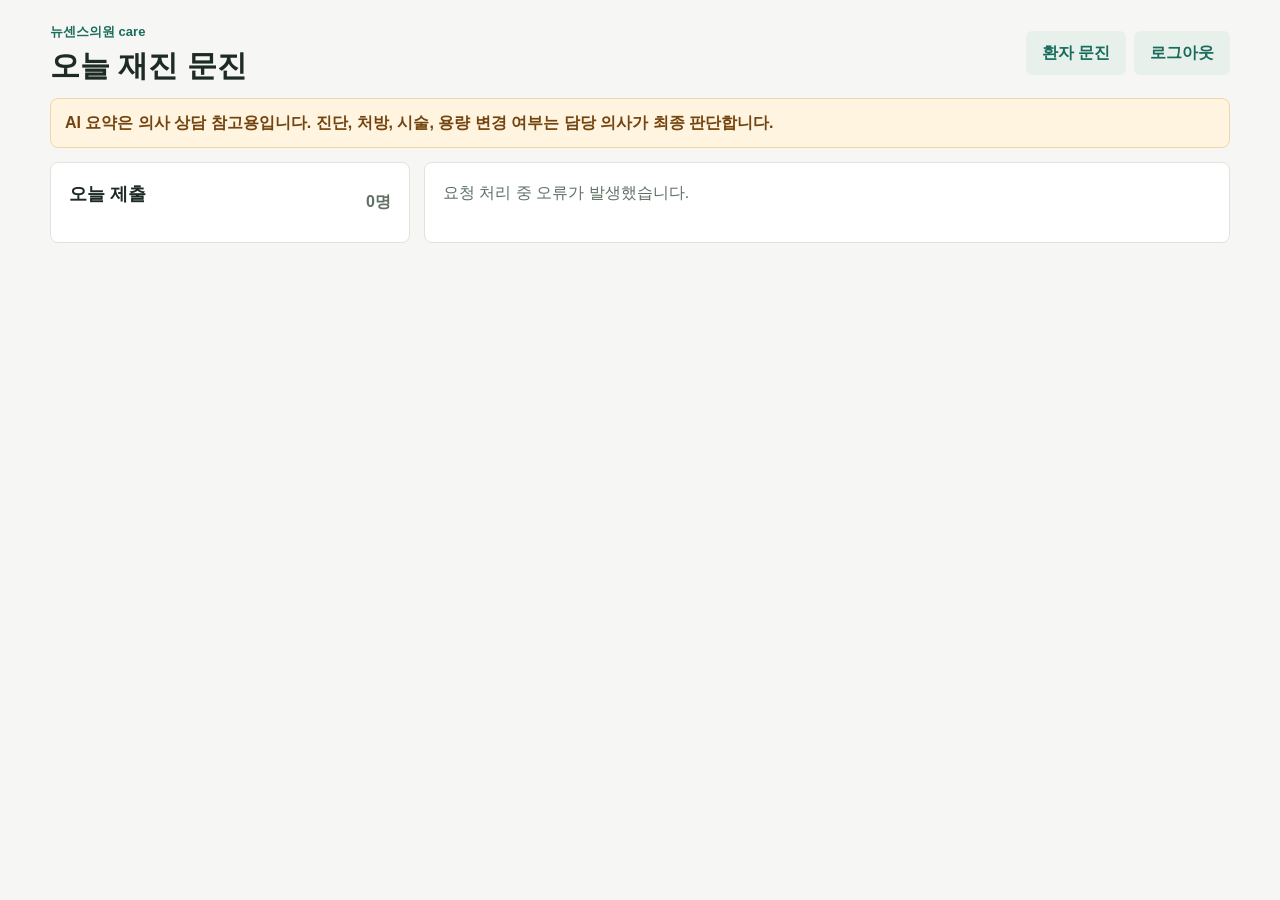
==== dashboard/index.html @ 3f89d0e9 "care MVP" ====
<!doctype html>
<html lang="ko">
  <head>
    <meta charset="utf-8">
    <meta name="viewport" content="width=device-width, initial-scale=1">
    <meta name="robots" content="noindex, nofollow">
    <title>care 대시보드</title>
    <link rel="stylesheet" href="/assets/care.css">
  </head>
  <body>
    <main class="care-dashboard">
      <header class="care-dashboard-header">
        <div>
          <p class="care-eyebrow">뉴센스의원 care</p>
          <h1>오늘 재진 문진</h1>
        </div>
        <div class="care-header-actions">
          <a class="care-secondary" href="/?clinic=newsense">환자 문진</a>
          <button id="careLogoutButton" class="care-secondary" type="button">로그아웃</button>
        </div>
      </header>

      <section class="care-notice">
        AI 요약은 의사 상담 참고용입니다. 진단, 처방, 시술, 용량 변경 여부는 담당 의사가 최종 판단합니다.
      </section>

      <section class="care-dashboard-grid">
        <aside class="care-panel care-list-panel">
          <div class="care-panel-title">
            <h2>오늘 제출</h2>
            <span id="careTodayCount">0명</span>
          </div>
          <div id="careSubmissionList" class="care-submission-list"></div>
        </aside>

        <section class="care-panel care-detail-panel">
          <div id="careSubmissionDetail" class="care-empty">
            환자를 선택하면 문진 기록과 AI 참고 요약이 표시됩니다.
          </div>
        </section>
      </section>
    </main>

    <script src="/assets/care-shared.js"></script>
    <script src="/assets/care-dashboard.js"></script>
  </body>
</html>
---- assets/care.css ----
:root {
  --care-bg: #f6f7f4;
  --care-panel: #ffffff;
  --care-text: #1e2a24;
  --care-muted: #607064;
  --care-line: #dfe5dc;
  --care-primary: #196b5b;
  --care-primary-dark: #0f4d42;
  --care-accent: #d9754f;
  --care-warning-bg: #fff4df;
  --care-warning-text: #73440f;
  --care-radius: 8px;
}

* {
  box-sizing: border-box;
}

body {
  margin: 0;
  background: var(--care-bg);
  color: var(--care-text);
  font-family: Arial, "Noto Sans KR", sans-serif;
  line-height: 1.5;
}

a {
  color: inherit;
  text-decoration: none;
}

.care-shell {
  width: min(920px, 100%);
  margin: 0 auto;
  padding: 24px 16px 48px;
}

.care-patient-shell {
  max-width: 760px;
}

.care-hero {
  padding: 16px 0 18px;
}

.care-eyebrow {
  margin: 0 0 6px;
  color: var(--care-primary);
  font-size: 13px;
  font-weight: 700;
}

h1,
h2,
p {
  overflow-wrap: anywhere;
}

h1 {
  margin: 0;
  font-size: 30px;
  line-height: 1.2;
}

h2 {
  margin: 0 0 16px;
  font-size: 18px;
}

.care-hero p {
  margin: 10px 0 0;
  color: var(--care-muted);
}

.care-form {
  display: grid;
  gap: 14px;
}

.care-panel,
.care-login-card {
  background: var(--care-panel);
  border: 1px solid var(--care-line);
  border-radius: var(--care-radius);
  padding: 18px;
}

.care-grid {
  display: grid;
  grid-template-columns: repeat(2, minmax(0, 1fr));
  gap: 14px;
}

.care-wide {
  grid-column: 1 / -1;
}

label {
  display: grid;
  gap: 7px;
  color: var(--care-muted);
  font-size: 14px;
  font-weight: 700;
}

input,
select,
textarea {
  width: 100%;
  border: 1px solid var(--care-line);
  border-radius: 6px;
  padding: 12px;
  color: var(--care-text);
  background: #fff;
  font: inherit;
}

textarea {
  resize: vertical;
}

.care-checks {
  display: grid;
  gap: 10px;
}

.care-checks label,
.care-consent {
  display: flex;
  align-items: flex-start;
  gap: 10px;
  color: var(--care-text);
  font-weight: 500;
}

.care-checks input,
.care-consent input {
  width: auto;
  margin-top: 4px;
}

.care-primary,
.care-secondary {
  display: inline-flex;
  align-items: center;
  justify-content: center;
  min-height: 44px;
  border: 0;
  border-radius: 6px;
  padding: 0 16px;
  font: inherit;
  font-weight: 700;
  cursor: pointer;
}

.care-primary {
  color: #fff;
  background: var(--care-primary);
}

.care-primary:hover {
  background: var(--care-primary-dark);
}

.care-secondary {
  color: var(--care-primary);
  background: #e8f0ec;
}

.care-message {
  min-height: 24px;
  margin: 0;
  color: var(--care-primary);
  font-weight: 700;
}

.care-small {
  color: var(--care-muted);
  font-size: 13px;
}

.care-login-shell {
  display: grid;
  min-height: 100vh;
  place-items: center;
}

.care-login-card {
  width: min(420px, 100%);
}

.care-dashboard {
  padding: 22px;
}

.care-dashboard-header {
  display: flex;
  align-items: center;
  justify-content: space-between;
  gap: 16px;
  margin: 0 auto 14px;
  max-width: 1180px;
}

.care-header-actions {
  display: flex;
  gap: 8px;
}

.care-notice {
  max-width: 1180px;
  margin: 0 auto 14px;
  border: 1px solid #f0d7a6;
  border-radius: var(--care-radius);
  padding: 12px 14px;
  color: var(--care-warning-text);
  background: var(--care-warning-bg);
  font-weight: 700;
}

.care-dashboard-grid {
  display: grid;
  grid-template-columns: 360px minmax(0, 1fr);
  gap: 14px;
  max-width: 1180px;
  margin: 0 auto;
}

.care-panel-title {
  display: flex;
  align-items: center;
  justify-content: space-between;
  gap: 12px;
}

.care-panel-title span {
  color: var(--care-muted);
  font-weight: 700;
}

.care-submission-list {
  display: grid;
  gap: 8px;
}

.care-submission-item {
  width: 100%;
  border: 1px solid var(--care-line);
  border-radius: 6px;
  padding: 12px;
  background: #fff;
  text-align: left;
  cursor: pointer;
}

.care-submission-item[aria-selected="true"] {
  border-color: var(--care-primary);
  box-shadow: 0 0 0 2px rgba(25, 107, 91, 0.12);
}

.care-submission-item strong {
  display: block;
  font-size: 15px;
}

.care-submission-item span {
  display: block;
  margin-top: 3px;
  color: var(--care-muted);
  font-size: 13px;
}

.care-tags {
  display: flex;
  flex-wrap: wrap;
  gap: 6px;
  margin-top: 8px;
}

.care-tag {
  border-radius: 999px;
  padding: 3px 8px;
  color: var(--care-primary-dark);
  background: #e8f0ec;
  font-size: 12px;
  font-weight: 700;
}

.care-tag-warning {
  color: var(--care-warning-text);
  background: var(--care-warning-bg);
}

.care-detail {
  display: grid;
  gap: 14px;
}

.care-detail-section {
  border-top: 1px solid var(--care-line);
  padding-top: 14px;
}

.care-kv {
  display: grid;
  grid-template-columns: repeat(2, minmax(0, 1fr));
  gap: 10px;
}

.care-kv div {
  border: 1px solid var(--care-line);
  border-radius: 6px;
  padding: 10px;
  background: #fbfcfa;
}

.care-kv span {
  display: block;
  color: var(--care-muted);
  font-size: 12px;
}

.care-copy-box {
  white-space: pre-wrap;
  border: 1px solid var(--care-line);
  border-radius: 6px;
  padding: 12px;
  background: #fbfcfa;
}

.care-empty {
  color: var(--care-muted);
}

@media (max-width: 820px) {
  .care-grid,
  .care-dashboard-grid,
  .care-kv {
    grid-template-columns: 1fr;
  }

  .care-dashboard {
    padding: 14px;
  }

  .care-dashboard-header {
    align-items: stretch;
    flex-direction: column;
  }

  .care-header-actions {
    display: grid;
    grid-template-columns: 1fr 1fr;
  }

  h1 {
    font-size: 26px;
  }
}
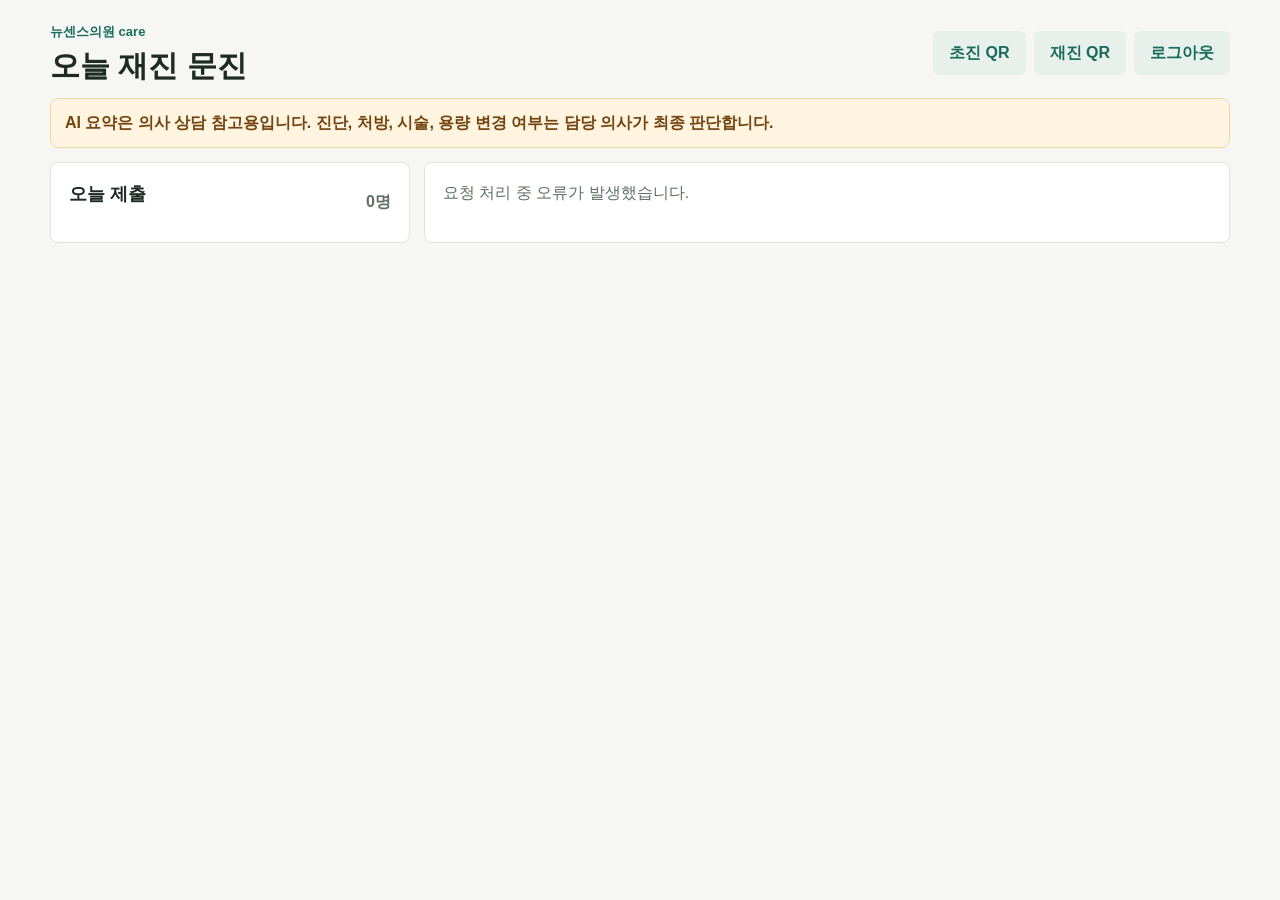
==== commit 03e86851: "feat: visit/template survey foundation" ====
--- a/dashboard/index.html
+++ b/dashboard/index.html
@@ -15,7 +15,8 @@
           <h1>오늘 재진 문진</h1>
         </div>
         <div class="care-header-actions">
-          <a class="care-secondary" href="/?clinic=newsense">환자 문진</a>
+          <a class="care-secondary" href="/?clinic=newsense&visit=1">초진 QR</a>
+          <a class="care-secondary" href="/?clinic=newsense&visit=2">재진 QR</a>
           <button id="careLogoutButton" class="care-secondary" type="button">로그아웃</button>
         </div>
       </header>
